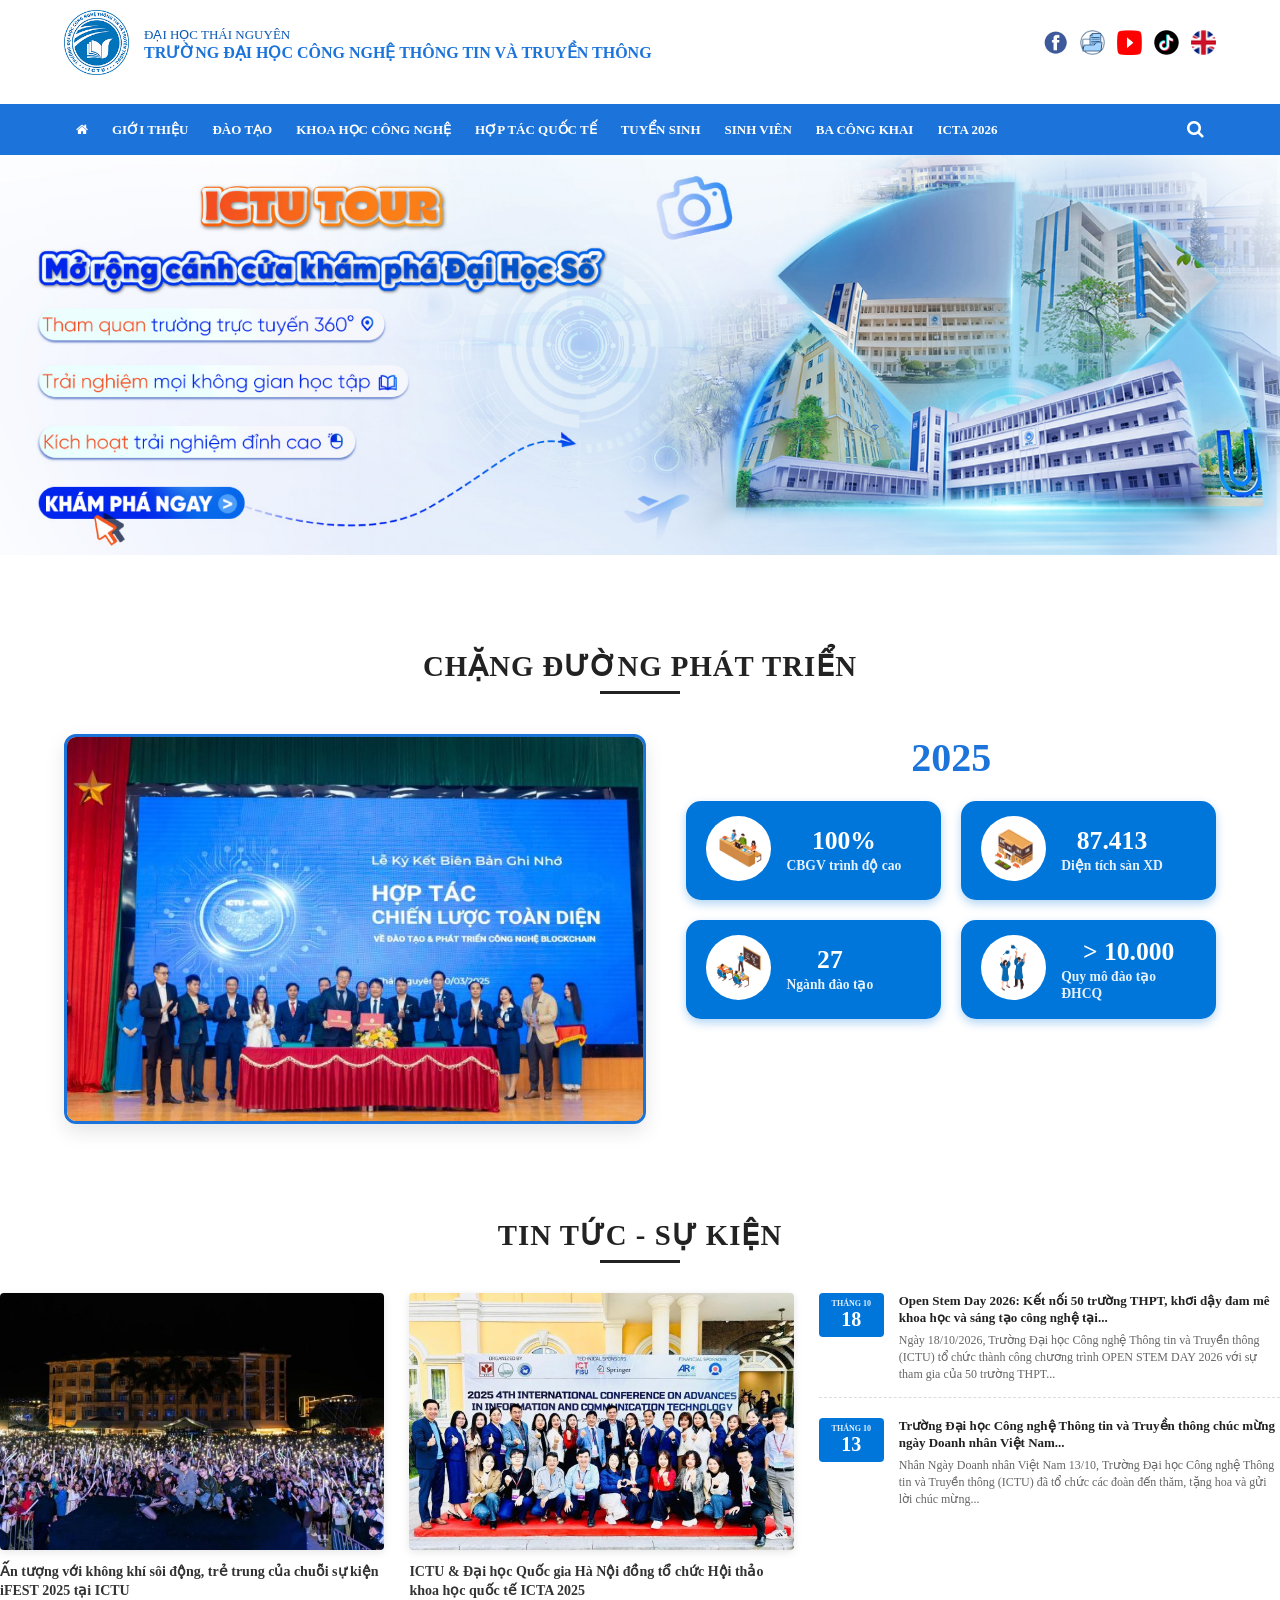
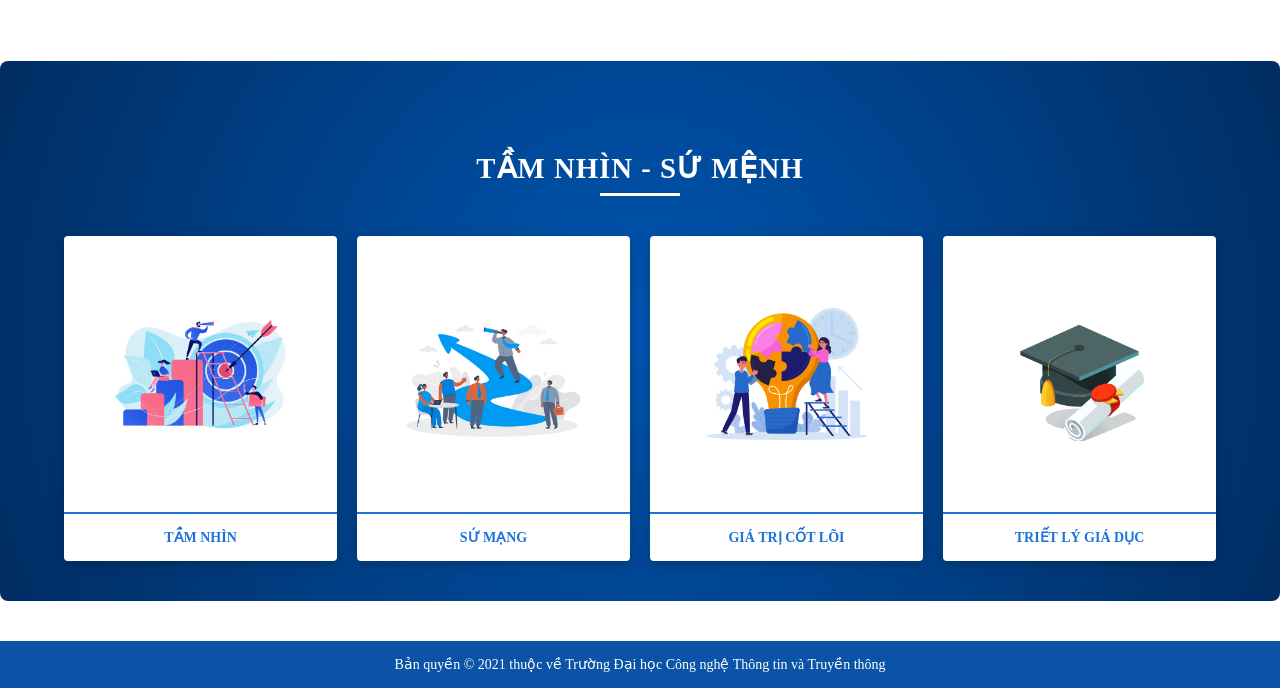
==== index.html @ b1b32d15 "Rename Menu.html to index.html" ====
<!DOCTYPE html>
<html lang="en">
<head>
    <meta charset="UTF-8">
    <meta name="viewport" content="width=device-width, initial-scale=1.0">
    <title>Document</title>
    <link rel="stylesheet" href="style.css">
     <link rel="stylesheet" href="https://cdnjs.cloudflare.com/ajax/libs/font-awesome/4.7.0/css/font-awesome.min.css">
</head>
<body>

    <div class="grid-container">
        <header class="header">
            <div class="top-left">
                <a href="https://ictu.edu.vn/">
                    <figure><img src="img/Logo.png"></figure>
                </a>
                <div class="school-name">
                    <h3>ĐẠI HỌC THÁI NGUYÊN</h3>
                    <h2>TRƯỜNG ĐẠI HỌC CÔNG NGHỆ THÔNG TIN VÀ TRUYỀN THÔNG</h2>
                </div>
            </div>
            <div class="top-right">
                <ul>
                    <li><a href="https://facebook.com/ictu.vn">
                        <img src="img/h0.webp" alt="">
                    </a></li>
                    <li><a href="https://repository.ictu.edu.vn/">
                        <img src="img/h1.png" alt="">
                    </a></li>
                    <li><a href="https://www.youtube.com/channel/UC_1qVi7Dd2QU6xQSrNVbetQ">
                        <img src="img/h2.png" alt="">
                    </a></li>
                    <li><a href="https://www.tiktok.com/@ictu.edu.vn?_r=1&_t=ZS-96oePJyfL5p">
                        <img src="img/h3.png" alt="">
                    </a></li>
                    <li><a href="https://en.ictu.edu.vn/">
                        <img src="img/h4.png" alt="">
                    </a></li>
                </ul>
            </div>
        </header>
    </div>

    <nav class="menu">
        <div class="menu-items">
            <a href="#" class="active"><i class="fa fa-home"></i></a>
            <a href="#">Giới thiệu</a>
            <a href="#">Đào tạo</a>
            <a href="#">Khoa học công nghệ</a>
            <a href="#">Hợp tác quốc tế</a>
            <a href="#">Tuyển sinh</a>
            <a href="#">Sinh viên</a>
            <a href="#">Ba công khai</a>
            <a href="#">ICTA 2026</a>
        </div>
        <div class="menu-search">
            <a href="#"><i class="fa fa-search"></i></a>
        </div>
    </nav>

    <div class="qc">
        <a href="#"><img src="img/ICTU-Tour-1.jpg"></a>
    </div>
    
    <main class="main">
            <div class="section-title">
                <h2>CHẶNG ĐƯỜNG PHÁT TRIỂN</h2>
                <div class="line"></div>
            </div>
            <div class="main-container">
                <div class="main-left">
                    <img src="img/qc.jpg" class="anhmain">
                </div>


                <div class="main-right">
                    <h3 class="nam-moc">2025</h3>
                    <div class="thong-so-grid">
                    <div class="card-thong-so">
                        <div class="card-icon">
                            <img src="img/i1.jpg">
                        </div>
                        <div class="card-info">
                            <h4>100%</h4>
                            <p>CBGV trình độ cao</p>
                        </div>
                    </div>

                    <div class="card-thong-so">
                        <div class="card-icon">
                            <img src="img/i2.jpg">
                        </div>
                        <div class="card-info">
                            <h4>87.413</h4>
                            <p>Diện tích sàn XD</p>
                        </div>
                    </div>

                    <div class="card-thong-so">
                        <div class="card-icon">
                            <img src="img/i3.jpg">
                        </div>
                        <div class="card-info">
                            <h4>27</h4>
                            <p>Ngành đào tạo</p>
                        </div>
                    </div>

                    <div class="card-thong-so">
                        <div class="card-icon">
                            <img src="img/i4.jpg">
                        </div>
                        <div class="card-info">
                            <h4>> 10.000</h4>
                            <p>Quy mô đào tạo ĐHCQ</p>
                        </div>
                    </div>
                </div>
            </div>
        </div>
    </main>

    <div class="section-title">
        <h2>TIN TỨC - SỰ KIỆN</h2>
        <div class="line"></div>
    </div>
    <div class="tin-tuc-grid">
        <div class="tin-large-card">
            <img src="img/tin1.jpg" class="tin-img">
            <h3 class="tin-title-text">Ấn tượng với không khí sôi động, trẻ trung của chuỗi sự kiện iFEST 2025 tại ICTU</h3>
        </div>
        <div class="tin-large-card">
            <img src="img/tin2.jpeg" class="tin-img">
            <h3 class="tin-title-text">ICTU & Đại học Quốc gia Hà Nội đồng tổ chức Hội thảo khoa học quốc tế ICTA 2025</h3>
        </div>
        <div class="tin-list-aside">
            <div class="tin-sub-item">
                <div class="date-box">
                    <span class="thang">THÁNG 10</span>
                    <span class="ngay">18</span>
                </div>
                <div class="sub-info">
                    <h4>Open Stem Day 2026: Kết nối 50 trường THPT, khơi dậy đam mê khoa học và sáng tạo công nghệ tại...</h4>
                    <p>Ngày 18/10/2026, Trường Đại học Công nghệ Thông tin và Truyền thông (ICTU) tổ chức thành công chương trình OPEN STEM DAY 2026 với sự tham gia của 50 trường THPT...</p>
                </div>
            </div>
            <div class="tin-sub-item">
                <div class="date-box">
                    <span class="thang">THÁNG 10</span>
                    <span class="ngay">13</span>
                </div>
                <div class="sub-info">
                    <h4>Trường Đại học Công nghệ Thông tin và Truyền thông chúc mừng ngày Doanh nhân Việt Nam...</h4>
                    <p>Nhân Ngày Doanh nhân Việt Nam 13/10, Trường Đại học Công nghệ Thông tin và Truyền thông (ICTU) đã tổ chức các đoàn đến thăm, tặng hoa và gửi lời chúc mừng...</p>
                </div>
            </div>

        </div>
    </div>

    <div class="tam-nhin-section">
        <div class="section-title white-title">
            <h2>TẦM NHÌN - SỨ MỆNH</h2>
            <div class="line"></div>
        </div>
        <div class="tam-nhin-grid">
            <div class="mission-card">
                <div class="mission-img-box">
                    <img src="img/bn-vision-01.jpg">
                </div>
                <div class="mission-title">TẦM NHÌN</div>
            </div>
            <div class="mission-card">
                <div class="mission-img-box">
                    <img src="img/bn-vision-02.jpg">
                </div>
                <div class="mission-title">SỨ MẠNG</div>
            </div>
            <div class="mission-card">
                <div class="mission-img-box">
                    <img src="img/bn-vision-03.jpg">
                </div>
                <div class="mission-title">GIÁ TRỊ CỐT LÕI</div>
            </div>
            <div class="mission-card">
                <div class="mission-img-box">
                    <img src="img/bn-vision-04.jpg">
                </div>
                <div class="mission-title">TRIẾT LÝ GIÁ DỤC</div>
            </div>
        </div>
    </div>

    <footer class="footer">
        <p>Bản quyền © 2021 thuộc về Trường Đại học Công nghệ Thông tin và Truyền thông</p>
    </footer>
</body>
</html>
---- style.css ----
@media (max-width: 768px){
    .header{
        flex-direction: column;
        gap: 15px;
        text-align: center;
    }
    
    .top-left{
        flex-direction: column;
    }

    .menu{
        flex-direction: column;
        padding: 10px;
    }
    
    .menu-items{
        justify-content: center;
    }
    
    .menu a{
        padding: 8px 10px;
        font-size: 12px;
    }

    .chang-duong-container{
        grid-template-columns: 1fr;
        gap: 25px;
    }
    
    .nam-moc{
        text-align: center;
    }

    .tin-tuc-grid {
        grid-template-columns: 1fr;
        gap: 30px;
    }
   
    .tam-nhin-grid {
        grid-template-columns: 1fr 1fr; /* 2 hàng x 2 cột */
        gap: 15px;
    }
}


*{
    margin: 0;
    padding: 0;
    box-sizing: border-box;
    font-family: 'Segoe UI';
}

.grid-container{
    display: grid;
    grid-template-areas:
        'header'
        'menu'
        'main'
        'footer';
    background-color: white;
    gap: 5px;
}

/*Phần header*/
.header{
    grid-area: header;
    display: flex;
    justify-content: space-between;
    align-items: center;
    padding: 10px 5%;
    background-color: white;
}
.top-left{
    display: flex;
    align-items: center;
    gap: 15px;
}
.top-left a figure img{
    width: 65px;
    height: 65px;
}
.school-name h3{
    font-size: 13px;
    color: #0c59b4;
    font-weight: 500;
}
.top-left h2{
    color: #1c74da;
    text-transform: uppercase;
    font-size: 16px;
    font-weight: bold;
}
.top-right ul{
    display: flex;
    align-items: center;
    gap: 12px;
    list-style: none;
}
.top-right img{
    width: 25px;
    height: 25px;
}
/*Hết */

/*Phần Menu dưới header*/
.menu{
    grid-area: menu;
    background-color: rgb(28, 116, 218);
    display: flex;
    justify-content: space-between;
    align-items: center;
    padding: 0 5%;
}

.menu-items{
    display: flex;
    flex-wrap: wrap;
}

.menu a{
    padding: 15px 12px;
    color: white;
    text-transform: uppercase;
    text-decoration: none;
    font-size: 13px;
    font-weight: 600;
    display: inline-block;
}

.menu-items a:hover{
    background-color: #0b53a7;
    color: gold;
}

.menu-search a{
    font-size: 18px;
}
/*Hết*/

.qc img{
    width: 100%;
    height: auto;
}
/*Main*/
.main{
    grid-area: main;
    padding: 40px 5%;
}
.banner-grid{
    display: grid;
    grid-template-columns: 1.2fr 1fr;
    gap: 30px;
    align-items: center;
}

/*Tiêu đề Chặng đường phát triển*/
.section-title{
    text-align: center;
    margin-top: 50px;
}
.section-title h2{
    color: #222;
    font-size: 1.8rem;
    text-transform: uppercase;
    letter-spacing: 1px;
}
.section-title .line{
    width: 80px;
    height: 3px;
    background-color: #222;
    margin: 8px auto 0;
}

.main-container{
    display: grid;
    grid-template-columns: 1.1fr 1fr;
    gap: 40px;
    margin-top: 40px;
    align-items: flex-start;
}
.main-left .anhmain{
    width: 100%;
    height: auto;
    border-radius: 12px;
    border: 3px solid #1c74da;
    box-shadow: 0 8px 20px rgba(0,0,0,0.1);
}

.main-right{
    display: flex;
    flex-direction: column;
    gap: 15px;
}

.nam-moc{
    font-size: 2.5rem;
    color: #1c74da;
    font-weight: 800;
    text-align:center;
    margin-bottom: 5px;
}

.thong-so-grid{
    display: grid;
    grid-template-columns: 1fr 1fr;
    gap: 20px;
}

.card-thong-so{
    background-color: #0076db;
    color: white;
    padding: 15px 20px;
    border-radius: 15px;
    display: flex;
    align-items: center;
    gap: 15px;
    box-shadow: 0 4px 10px rgba(0, 118, 219, 0.3);
}

.card-icon img{
    width: 65px;
    height: 65px;
    background-color: white;
    padding: 5px;
    border-radius: 50%;
    object-fit: contain;
}

.card-info h4{
    display: flex;
    justify-content: center;
    font-size: 1.6rem;
    font-weight: bold;
    margin-bottom: 2px;
}

.card-info p{
    display: flex;
    justify-content: center;
    font-weight: bold;
    font-size: 0.85rem;
    opacity: 0.9;
    line-height: 1.2;
}
/*Hết*/


.tin-tuc-grid{
    display: grid;
    grid-template-columns: 1fr 1fr 1.2fr;
    gap: 25px;
    margin-top: 30px;
    margin-bottom: 60px;
}
.tin-large-card{
    display: flex;
    flex-direction: column;
    gap: 12px;
}
.tin-img{
    width: 100%;
    height: auto;
    border-radius: 4px;
    object-fit: cover;
    box-shadow: 0 2px 8px rgba(0,0,0,0.1);
    transition: transform 0.2s ease;
}
.tin-img:hover{
    transform: scale(1.1)
}
.tin-title-text{
    font-size: 14px;
    color: #333;
    font-weight: bold;
    line-height: 1.4;
    cursor: pointer;
}

.tin-title-text:hover{
    color: #1c74da;
}
.tin-list-aside{
    display: flex;
    flex-direction: column;
    gap: 20px;
}
.tin-sub-item{
    display: flex;
    gap: 15px;
    align-items: flex-start;
    border-bottom: 1px dashed #ddd;
    padding-bottom: 15px;
}

.tin-sub-item:last-child{
    border-bottom: none;
}

.date-box{
    background-color: #0076db;
    color: white;
    min-width: 65px;
    text-align: center;
    border-radius: 4px;
    padding: 6px 0;
}
.date-box .thang {
    display: block;
    font-size: 8px;
    font-weight: bold;
    opacity: 0.9;
}

.date-box .ngay {
    display: block;
    font-size: 20px;
    font-weight: bold;
}

.sub-info h4 {
    font-size: 13px;
    color: #222;
    margin-bottom: 5px;
    line-height: 1.3;
}

.sub-info p {
    font-size: 12px;
    color: #666;
    line-height: 1.4;
}


.tam-nhin-section{
    background: radial-gradient(circle at center, #0056b3 0%, #002d62 100%); /* Nền xanh đậm đa hướng */
    padding: 40px 5%;
    border-radius: 8px;
    margin-bottom: 40px;
}

.white-title h2 {
    color: white !important;
}
.white-title .line {
    background-color: white !important;
}

.tam-nhin-grid {
    display: grid;
    grid-template-columns: repeat(4, 1fr); /* 4 cột đều nhau */
    gap: 20px;
    margin-top: 40px;
}

.mission-card {
    background-color: white;
    border-radius: 4px;
    display: flex;
    flex-direction: column;
    overflow: hidden;
    box-shadow: 0 4px 15px rgba(0,0,0,0.2);
    transition: transform 0.2s;
}

.mission-card:hover{
    transform: translateY(-5px);
}

.mission-img-box{
    padding: 30px 20px;
    display: flex;
    justify-content: center;
    align-items: center;
    flex-grow: 1;
}

.mission-img-box img{
    max-width: 80%;
    height: auto;
    object-fit: contain;
}

.mission-title{
    border-top: 2px solid #1c74da;
    padding: 15px;
    text-align: center;
    color: #1c74da;
    font-weight: bold;
    font-size: 14px;
    text-transform: uppercase;
}

/*FOOTER*/
.footer{
    grid-area: footer;
    background-color: #0b53a7;
    color: white;
    text-align: center;
    padding: 15px;
    font-size: 14px;
}
/*Hết*/
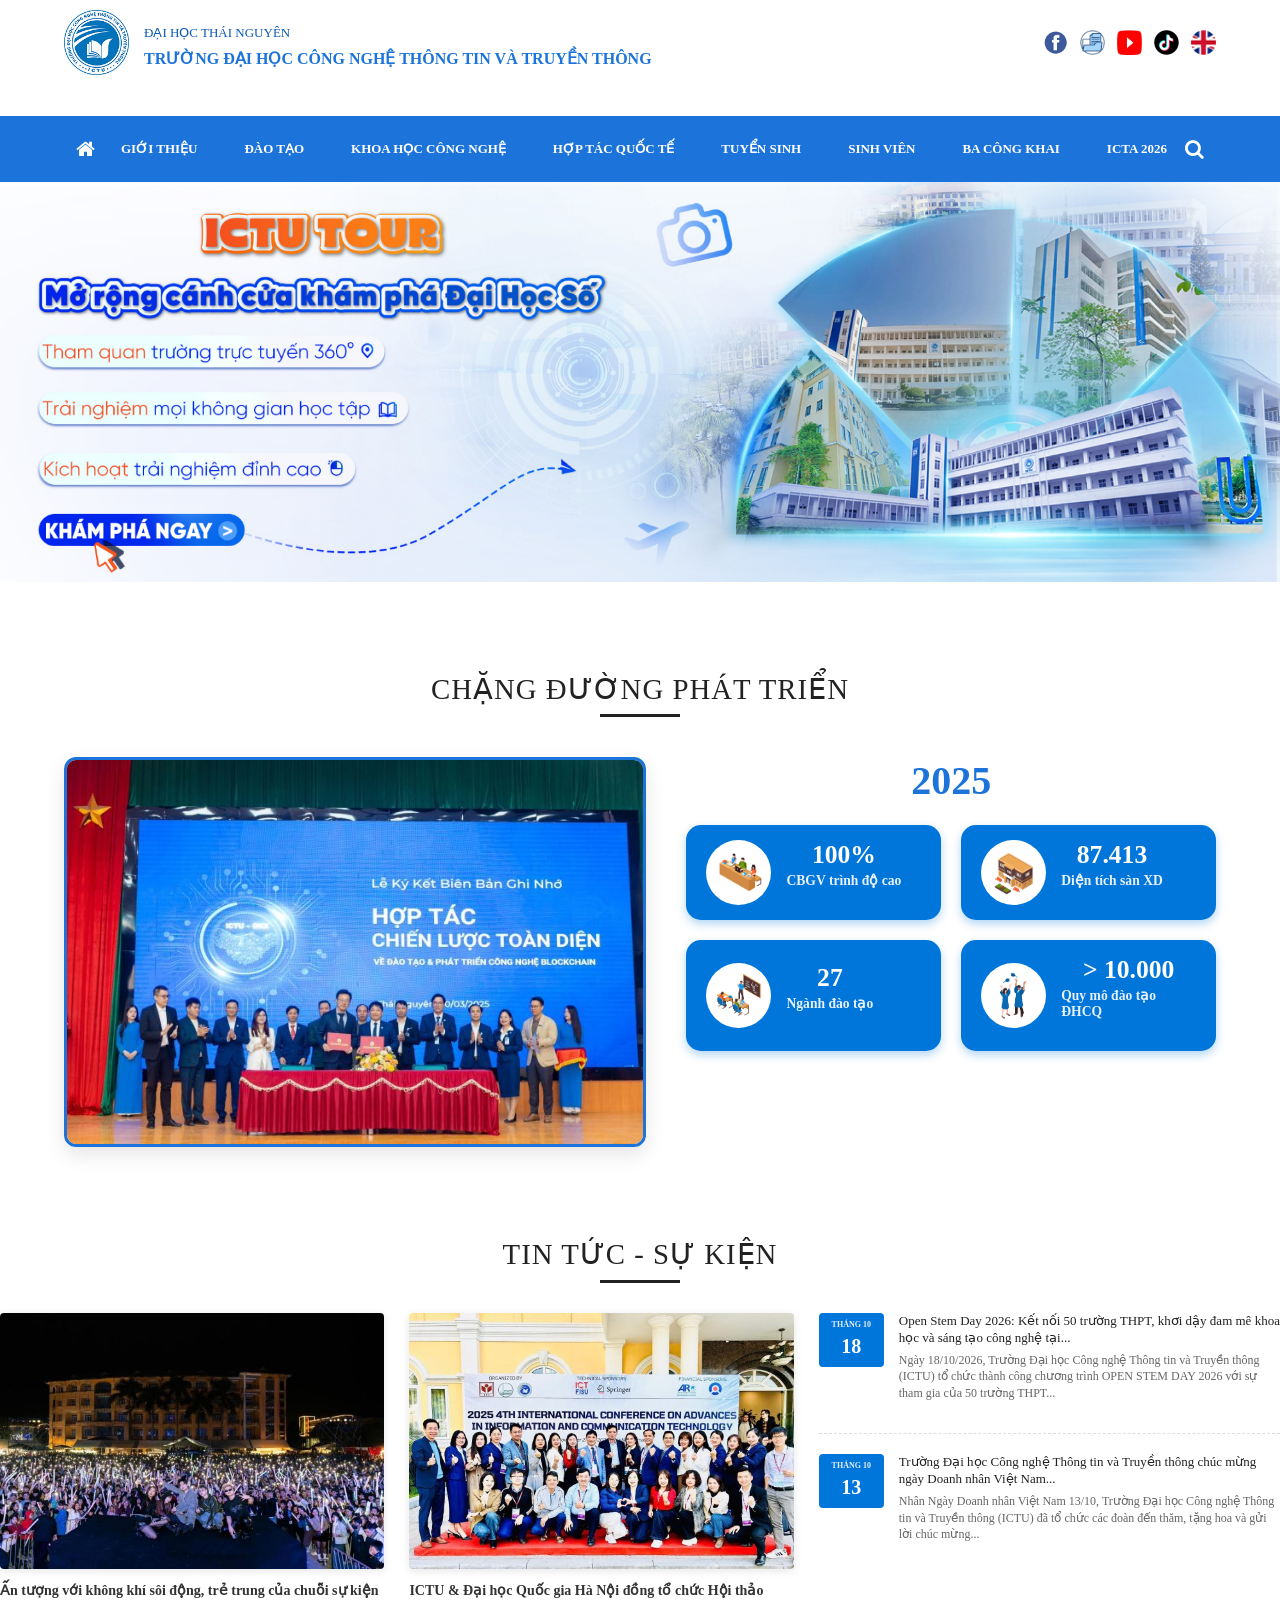
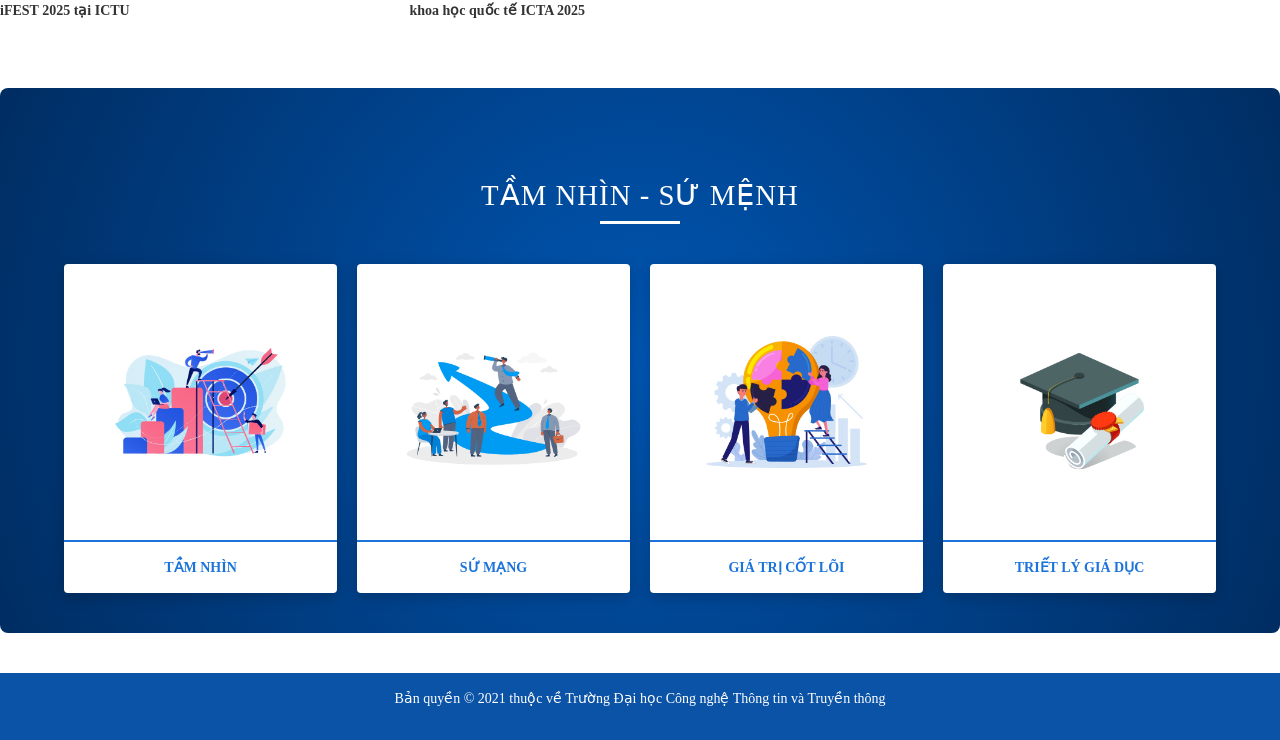
==== commit c4556d4d: "Add files via upload" ====
--- a/index.html
+++ b/index.html
@@ -5,7 +5,9 @@
     <meta name="viewport" content="width=device-width, initial-scale=1.0">
     <title>Document</title>
     <link rel="stylesheet" href="style.css">
-     <link rel="stylesheet" href="https://cdnjs.cloudflare.com/ajax/libs/font-awesome/4.7.0/css/font-awesome.min.css">
+    <link rel="stylesheet" href="css/bootstrap.min.css">
+    <script src="js/bootstrap.bundle.js"></script>
+    <link rel="stylesheet" href="https://cdnjs.cloudflare.com/ajax/libs/font-awesome/4.7.0/css/font-awesome.min.css">
 </head>
 <body>
 
@@ -42,21 +44,32 @@
         </header>
     </div>
 
-    <nav class="menu">
-        <div class="menu-items">
-            <a href="#" class="active"><i class="fa fa-home"></i></a>
-            <a href="#">Giới thiệu</a>
-            <a href="#">Đào tạo</a>
-            <a href="#">Khoa học công nghệ</a>
-            <a href="#">Hợp tác quốc tế</a>
-            <a href="#">Tuyển sinh</a>
-            <a href="#">Sinh viên</a>
-            <a href="#">Ba công khai</a>
-            <a href="#">ICTA 2026</a>
-        </div>
-        <div class="menu-search">
-            <a href="#"><i class="fa fa-search"></i></a>
-        </div>
+    <nav class="navbar navbar-expand-md navbar-dark menu-custom-bg">
+    <div class="container-fluid">
+        <a class="navbar-brand text-white" href="index.html">
+        <i class="fa fa-home"></i>
+        </a>
+        <button class="navbar-toggler" type="button" data-bs-toggle="collapse" data-bs-target="#navbarNavDropdown" aria-controls="navbarNavDropdown" aria-expanded="false" aria-label="Toggle navigation">
+        <span class="navbar-toggler-icon"></span>
+        </button>
+        <div class="collapse navbar-collapse" id="navbarNavDropdown">
+        <ul class="navbar-nav me-auto mb-2 mb-md-0 w-100 justify-content-between">
+            <li class="nav-item"><a class="nav-link text-white text-uppercase font-weight-bold" href="#">Giới thiệu</a></li>
+            <li class="nav-item"><a class="nav-link text-white text-uppercase font-weight-bold" href="#">Đào tạo</a></li>
+            <li class="nav-item"><a class="nav-link text-white text-uppercase font-weight-bold" href="#">Khoa học công nghệ</a></li>
+            <li class="nav-item"><a class="nav-link text-white text-uppercase font-weight-bold" href="#">Hợp tác quốc tế</a></li>
+            <li class="nav-item"><a class="nav-link text-white text-uppercase font-weight-bold" href="#">Tuyển sinh</a></li>
+            <li class="nav-item"><a class="nav-link text-white text-uppercase font-weight-bold" href="#">Sinh viên</a></li>
+            <li class="nav-item"><a class="nav-link text-white text-uppercase font-weight-bold" href="#">Ba công khai</a></li>
+            <li class="nav-item"><a class="nav-link text-white text-uppercase font-weight-bold" href="#">ICTA 2026</a></li>
+        </ul>
+        <form class="d-flex align-items-center ms-md-2 mt-2 mt-md-0">
+            <a href="#" class="text-white text-decoration-none fs-5">
+            <i class="fa fa-search"></i>
+            </a>
+        </form>
+        </div>
+    </div>
     </nav>
 
     <div class="qc">
@@ -196,4 +209,4 @@
         <p>Bản quyền © 2021 thuộc về Trường Đại học Công nghệ Thông tin và Truyền thông</p>
     </footer>
 </body>
-</html>
+</html>
--- a/style.css
+++ b/style.css
@@ -1,45 +1,55 @@
-@media (max-width: 768px){
+@media (max-width: 500px){
     .header{
         flex-direction: column;
         gap: 15px;
         text-align: center;
-    }
-    
+        padding: 15px 5%;
+    }
     .top-left{
         flex-direction: column;
-    }
-
-    .menu{
-        flex-direction: column;
-        padding: 10px;
-    }
-    
-    .menu-items{
-        justify-content: center;
-    }
-    
-    .menu a{
-        padding: 8px 10px;
-        font-size: 12px;
-    }
-
-    .chang-duong-container{
-        grid-template-columns: 1fr;
+        gap: 10px;
+    }
+    .main-container{
+        display: flex !important;
+        flex-direction: column !important;
         gap: 25px;
-    }
-    
+        padding: 0;
+    }
+    .main-left{
+        order: 1 !important;
+        width: 100% !important;
+    }
+    .main-left .anhmain{
+        width: 100% !important;
+        height: auto !important;
+    }
+    .main-right{
+        order: 2 !important;
+        width: 100% !important;
+    }
     .nam-moc{
         text-align: center;
-    }
-
-    .tin-tuc-grid {
-        grid-template-columns: 1fr;
+        font-size: 2.2rem;
+    }
+    .thong-so-grid{
+        grid-template-columns: 1fr !important;
+        gap: 15px;
+    }
+    .card-thong-so{
+        justify-content: flex-start;
+        padding: 12px 15px;
+    }
+    .tin-tuc-grid{
+        grid-template-columns: 1fr !important;
         gap: 30px;
     }
-   
-    .tam-nhin-grid {
-        grid-template-columns: 1fr 1fr; /* 2 hàng x 2 cột */
+    .tam-nhin-grid{
+        grid-template-columns: 1fr 1fr !important;
         gap: 15px;
+        margin-top: 20px;
+    }
+    .mission-img-box {
+        padding: 15px 10px;
     }
 }
 
@@ -104,37 +114,26 @@
 /*Hết */
 
 /*Phần Menu dưới header*/
-.menu{
-    grid-area: menu;
-    background-color: rgb(28, 116, 218);
-    display: flex;
-    justify-content: space-between;
-    align-items: center;
-    padding: 0 5%;
-}
-
-.menu-items{
-    display: flex;
-    flex-wrap: wrap;
-}
-
-.menu a{
-    padding: 15px 12px;
-    color: white;
-    text-transform: uppercase;
-    text-decoration: none;
-    font-size: 13px;
-    font-weight: 600;
-    display: inline-block;
-}
-
-.menu-items a:hover{
-    background-color: #0b53a7;
-    color: gold;
-}
-
-.menu-search a{
-    font-size: 18px;
+.menu-custom-bg{
+    background-color: rgb(28, 116, 218) !important;
+    padding-left: 5% !important;
+    padding-right: 5% !important;
+}
+.navbar-nav .nav-link{
+    font-size: 13px !important;
+    font-weight: 600 !important;
+    padding: 15px 10px !important;
+}
+.navbar-nav .nav-link:hover{
+    background-color: #0b53a7 !important;
+    color: gold !important;
+    border-radius: 4px;
+}
+@media (max-width: 768px){
+    .navbar-nav .nav-link{
+        padding: 10px 15px !important;
+        border-bottom: 1px dashed rgba(255, 255, 255, 0.1);
+    }
 }
 /*Hết*/
 
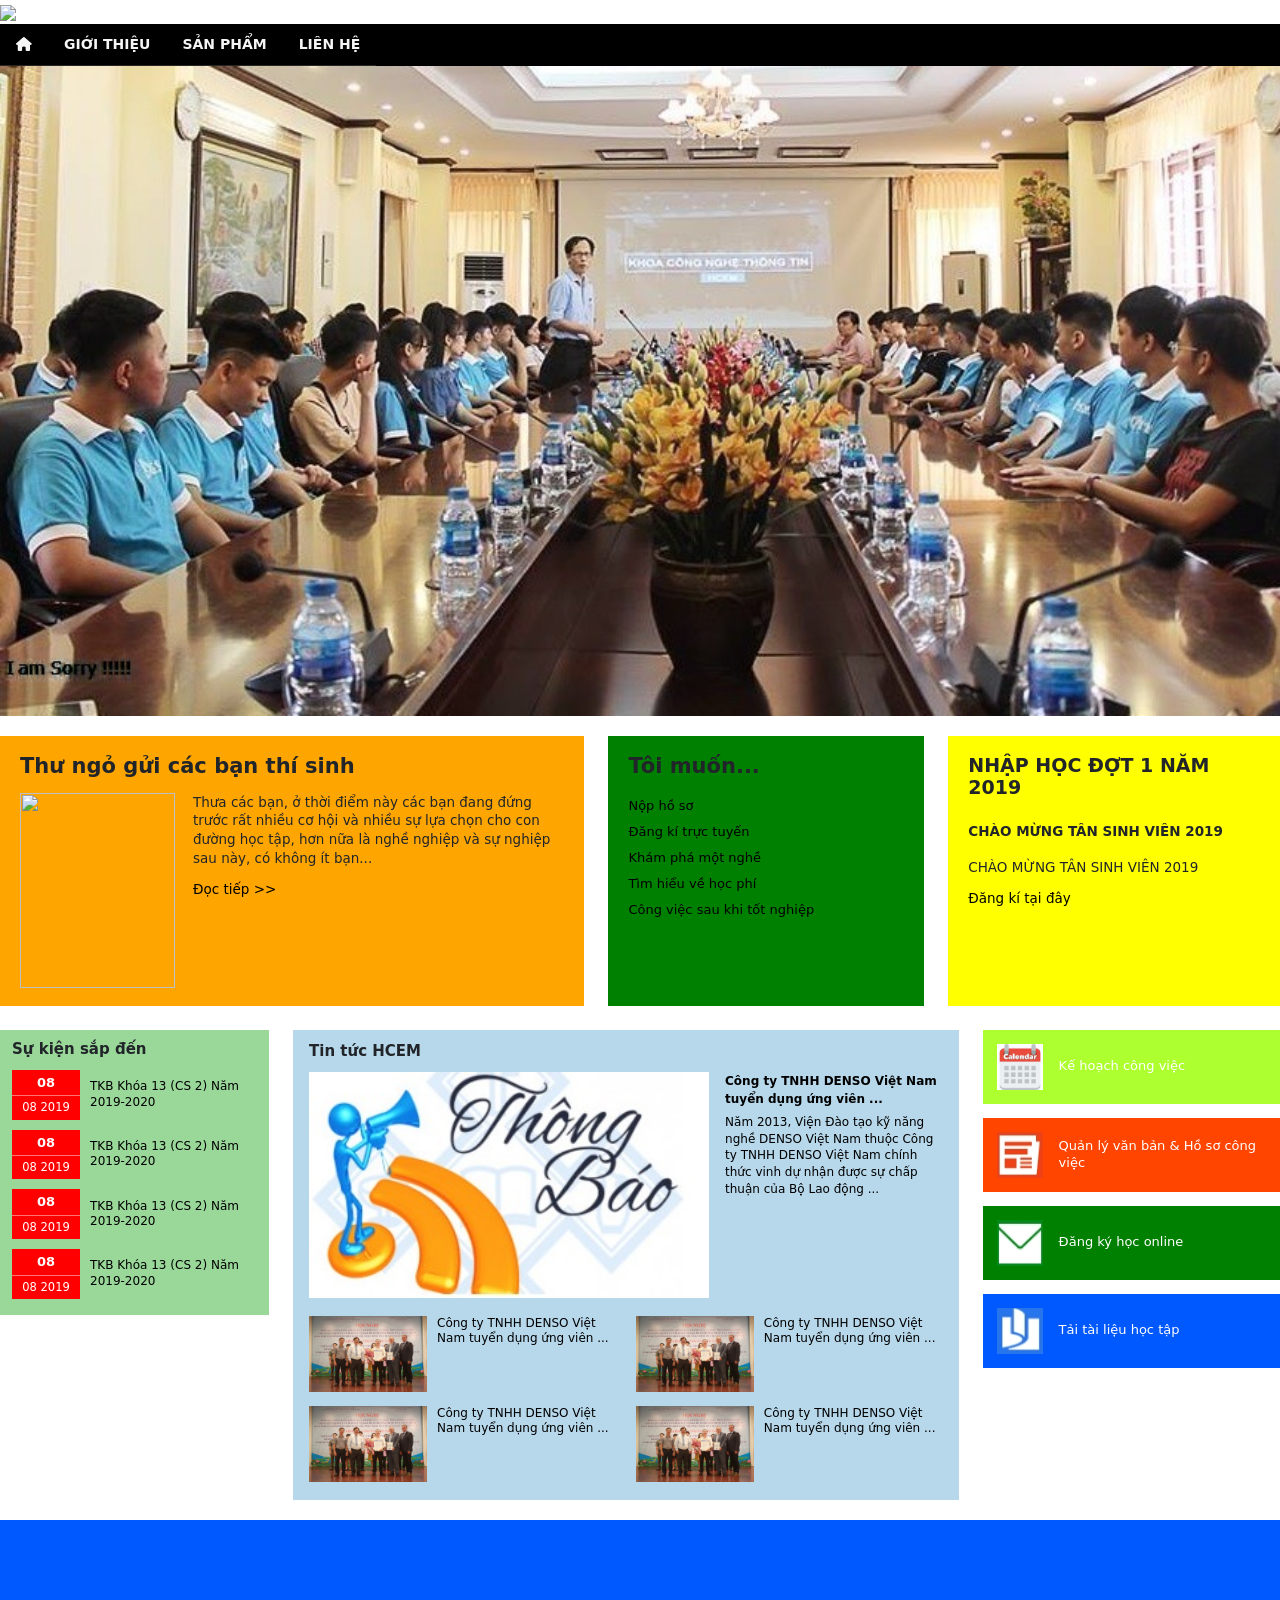
==== commit 1c27385f: "Rename Đỗ Hoàng Nam.html to index.html" ====
--- a/index.html
+++ b/index.html
@@ -1,212 +1,139 @@
 <!DOCTYPE html>
-<html lang="en">
+<html lang="vi">
 <head>
     <meta charset="UTF-8">
     <meta name="viewport" content="width=device-width, initial-scale=1.0">
-    <title>Document</title>
+    <title>Đỗ Hoàng Nam - HCEM</title>
+    <link rel="stylesheet" href="css/bootstrap.min.css">
+    <link rel="stylesheet" href="https://cdnjs.cloudflare.com/ajax/libs/font-awesome/6.5.1/css/all.min.css">
     <link rel="stylesheet" href="style.css">
-    <link rel="stylesheet" href="css/bootstrap.min.css">
-    <script src="js/bootstrap.bundle.js"></script>
-    <link rel="stylesheet" href="https://cdnjs.cloudflare.com/ajax/libs/font-awesome/4.7.0/css/font-awesome.min.css">
 </head>
 <body>
+    <header>
+        <img src="https://c3nguyenvantroi.edu.vn/honggiang1/images/anhtruong.gif">
+        </div>
+        <nav class="main-menu">
+            <a href="https://hcem.edu.vn/" title="Trang chủ"><i class="fa-solid fa-house"></i></a>
+            <a href="#">GIỚI THIỆU</a>
+            <a href="#">SẢN PHẨM</a>
+            <a href="#">LIÊN HỆ</a>
+        </nav>
+    </header>
 
-    <div class="grid-container">
-        <header class="header">
-            <div class="top-left">
-                <a href="https://ictu.edu.vn/">
-                    <figure><img src="img/Logo.png"></figure>
-                </a>
-                <div class="school-name">
-                    <h3>ĐẠI HỌC THÁI NGUYÊN</h3>
-                    <h2>TRƯỜNG ĐẠI HỌC CÔNG NGHỆ THÔNG TIN VÀ TRUYỀN THÔNG</h2>
-                </div>
-            </div>
-            <div class="top-right">
-                <ul>
-                    <li><a href="https://facebook.com/ictu.vn">
-                        <img src="img/h0.webp" alt="">
-                    </a></li>
-                    <li><a href="https://repository.ictu.edu.vn/">
-                        <img src="img/h1.png" alt="">
-                    </a></li>
-                    <li><a href="https://www.youtube.com/channel/UC_1qVi7Dd2QU6xQSrNVbetQ">
-                        <img src="img/h2.png" alt="">
-                    </a></li>
-                    <li><a href="https://www.tiktok.com/@ictu.edu.vn?_r=1&_t=ZS-96oePJyfL5p">
-                        <img src="img/h3.png" alt="">
-                    </a></li>
-                    <li><a href="https://en.ictu.edu.vn/">
-                        <img src="img/h4.png" alt="">
-                    </a></li>
-                </ul>
-            </div>
-        </header>
-    </div>
-
-    <nav class="navbar navbar-expand-md navbar-dark menu-custom-bg">
-    <div class="container-fluid">
-        <a class="navbar-brand text-white" href="index.html">
-        <i class="fa fa-home"></i>
-        </a>
-        <button class="navbar-toggler" type="button" data-bs-toggle="collapse" data-bs-target="#navbarNavDropdown" aria-controls="navbarNavDropdown" aria-expanded="false" aria-label="Toggle navigation">
-        <span class="navbar-toggler-icon"></span>
-        </button>
-        <div class="collapse navbar-collapse" id="navbarNavDropdown">
-        <ul class="navbar-nav me-auto mb-2 mb-md-0 w-100 justify-content-between">
-            <li class="nav-item"><a class="nav-link text-white text-uppercase font-weight-bold" href="#">Giới thiệu</a></li>
-            <li class="nav-item"><a class="nav-link text-white text-uppercase font-weight-bold" href="#">Đào tạo</a></li>
-            <li class="nav-item"><a class="nav-link text-white text-uppercase font-weight-bold" href="#">Khoa học công nghệ</a></li>
-            <li class="nav-item"><a class="nav-link text-white text-uppercase font-weight-bold" href="#">Hợp tác quốc tế</a></li>
-            <li class="nav-item"><a class="nav-link text-white text-uppercase font-weight-bold" href="#">Tuyển sinh</a></li>
-            <li class="nav-item"><a class="nav-link text-white text-uppercase font-weight-bold" href="#">Sinh viên</a></li>
-            <li class="nav-item"><a class="nav-link text-white text-uppercase font-weight-bold" href="#">Ba công khai</a></li>
-            <li class="nav-item"><a class="nav-link text-white text-uppercase font-weight-bold" href="#">ICTA 2026</a></li>
-        </ul>
-        <form class="d-flex align-items-center ms-md-2 mt-2 mt-md-0">
-            <a href="#" class="text-white text-decoration-none fs-5">
-            <i class="fa fa-search"></i>
-            </a>
-        </form>
-        </div>
-    </div>
-    </nav>
-
-    <div class="qc">
-        <a href="#"><img src="img/ICTU-Tour-1.jpg"></a>
-    </div>
-    
-    <main class="main">
-            <div class="section-title">
-                <h2>CHẶNG ĐƯỜNG PHÁT TRIỂN</h2>
-                <div class="line"></div>
-            </div>
-            <div class="main-container">
-                <div class="main-left">
-                    <img src="img/qc.jpg" class="anhmain">
-                </div>
-
-
-                <div class="main-right">
-                    <h3 class="nam-moc">2025</h3>
-                    <div class="thong-so-grid">
-                    <div class="card-thong-so">
-                        <div class="card-icon">
-                            <img src="img/i1.jpg">
-                        </div>
-                        <div class="card-info">
-                            <h4>100%</h4>
-                            <p>CBGV trình độ cao</p>
-                        </div>
-                    </div>
-
-                    <div class="card-thong-so">
-                        <div class="card-icon">
-                            <img src="img/i2.jpg">
-                        </div>
-                        <div class="card-info">
-                            <h4>87.413</h4>
-                            <p>Diện tích sàn XD</p>
-                        </div>
-                    </div>
-
-                    <div class="card-thong-so">
-                        <div class="card-icon">
-                            <img src="img/i3.jpg">
-                        </div>
-                        <div class="card-info">
-                            <h4>27</h4>
-                            <p>Ngành đào tạo</p>
-                        </div>
-                    </div>
-
-                    <div class="card-thong-so">
-                        <div class="card-icon">
-                            <img src="img/i4.jpg">
-                        </div>
-                        <div class="card-info">
-                            <h4>> 10.000</h4>
-                            <p>Quy mô đào tạo ĐHCQ</p>
-                        </div>
+    <section class="banner">
+        <img src="img/mn.jpg">
+    </section>
+    <div class="page-container">
+        <div class="row-top">
+            <div class="box-thungo">
+                <h3>Thư ngỏ gửi các bạn thí sinh</h3>
+                <div class="thungo-body">
+                    <img src="https://c3nguyenvantroi.edu.vn/honggiang2/images/hieutruong.jpg">
+                    <div class="thungo-text">
+                        <p>Thưa các bạn, ở thời điểm này các bạn đang đứng trước rất nhiều cơ hội và nhiều sự lựa chọn cho con 
+                            đường học tập, hơn nữa là nghề nghiệp và sự nghiệp sau này, có không ít bạn...</p>
+                        <a href="https://c3nguyenvantroi.edu.vn/honggiang2/#">Đọc tiếp >></a>
                     </div>
                 </div>
             </div>
+            <div class="box-toimuon">
+                <h3>Tôi muốn...</h3>
+                <ul>
+                    <li><a href="#">Nộp hồ sơ</a></li>
+                    <li><a href="#">Đăng kí trực tuyến</a></li>
+                    <li><a href="#">Khám phá một nghề</a></li>
+                    <li><a href="#">Tìm hiểu về học phí</a></li>
+                    <li><a href="#">Công việc sau khi tốt nghiệp</a></li>
+                </ul>
+            </div>
+            <div class="box-nhaphoc">
+                <h3>NHẬP HỌC ĐỢT 1 NĂM 2019</h3>
+                <p class="nhaphoc-bold">CHÀO MỪNG TÂN SINH VIÊN 2019</p>
+                <p class="nhaphoc-normal">CHÀO MỪNG TÂN SINH VIÊN 2019</p>
+                <a href="#">Đăng kí tại đây</a>
+            </div>
         </div>
-    </main>
 
-    <div class="section-title">
-        <h2>TIN TỨC - SỰ KIỆN</h2>
-        <div class="line"></div>
-    </div>
-    <div class="tin-tuc-grid">
-        <div class="tin-large-card">
-            <img src="img/tin1.jpg" class="tin-img">
-            <h3 class="tin-title-text">Ấn tượng với không khí sôi động, trẻ trung của chuỗi sự kiện iFEST 2025 tại ICTU</h3>
-        </div>
-        <div class="tin-large-card">
-            <img src="img/tin2.jpeg" class="tin-img">
-            <h3 class="tin-title-text">ICTU & Đại học Quốc gia Hà Nội đồng tổ chức Hội thảo khoa học quốc tế ICTA 2025</h3>
-        </div>
-        <div class="tin-list-aside">
-            <div class="tin-sub-item">
-                <div class="date-box">
-                    <span class="thang">THÁNG 10</span>
-                    <span class="ngay">18</span>
+        <div class="row-bottom">
+            <div class="box-sukien">
+                <h4>Sự kiện sắp đến</h4>
+                <div class="event-row">
+                    <div class="date-tag">
+                        <span class="d-top">08</span>
+                        <span class="d-bot">08 2019</span>
+                    </div>
+                    <a href="#">TKB Khóa 13 (CS 2) Năm 2019-2020</a>
                 </div>
-                <div class="sub-info">
-                    <h4>Open Stem Day 2026: Kết nối 50 trường THPT, khơi dậy đam mê khoa học và sáng tạo công nghệ tại...</h4>
-                    <p>Ngày 18/10/2026, Trường Đại học Công nghệ Thông tin và Truyền thông (ICTU) tổ chức thành công chương trình OPEN STEM DAY 2026 với sự tham gia của 50 trường THPT...</p>
+                <div class="event-row">
+                    <div class="date-tag">
+                        <span class="d-top">08</span>
+                        <span class="d-bot">08 2019</span>
+                    </div>
+                    <a href="#">TKB Khóa 13 (CS 2) Năm 2019-2020</a>
                 </div>
-            </div>
-            <div class="tin-sub-item">
-                <div class="date-box">
-                    <span class="thang">THÁNG 10</span>
-                    <span class="ngay">13</span>
+                <div class="event-row">
+                    <div class="date-tag">
+                        <span class="d-top">08</span>
+                        <span class="d-bot">08 2019</span>
+                    </div>
+                    <a href="#">TKB Khóa 13 (CS 2) Năm 2019-2020</a>
                 </div>
-                <div class="sub-info">
-                    <h4>Trường Đại học Công nghệ Thông tin và Truyền thông chúc mừng ngày Doanh nhân Việt Nam...</h4>
-                    <p>Nhân Ngày Doanh nhân Việt Nam 13/10, Trường Đại học Công nghệ Thông tin và Truyền thông (ICTU) đã tổ chức các đoàn đến thăm, tặng hoa và gửi lời chúc mừng...</p>
+                <div class="event-row">
+                    <div class="date-tag">
+                        <span class="d-top">08</span>
+                        <span class="d-bot">08 2019</span>
+                    </div>
+                    <a href="#">TKB Khóa 13 (CS 2) Năm 2019-2020</a>
                 </div>
             </div>
 
-        </div>
-    </div>
-
-    <div class="tam-nhin-section">
-        <div class="section-title white-title">
-            <h2>TẦM NHÌN - SỨ MỆNH</h2>
-            <div class="line"></div>
-        </div>
-        <div class="tam-nhin-grid">
-            <div class="mission-card">
-                <div class="mission-img-box">
-                    <img src="img/bn-vision-01.jpg">
+            <div class="box-tintuc">
+                <h4>Tin tức HCEM</h4>
+                <div class="news-lead">
+                    <img src="img/tb.jpg">
+                    <div class="news-lead-text">
+                        <a href="#" class="news-lead-title">Công ty TNHH DENSO Việt Nam tuyển dụng ứng viên ...</a>
+                        <p>Năm 2013, Viện Đào tạo kỹ năng nghề DENSO Việt Nam thuộc Công ty TNHH DENSO Việt Nam chính thức vinh 
+                            dự nhận được sự chấp thuận của Bộ Lao động ...</p>
+                    </div>
                 </div>
-                <div class="mission-title">TẦM NHÌN</div>
+                <div class="news-grid">
+                    <div class="news-card">
+                        <img src="img/1.jpg" alt="Tin 1">
+                        <a href="#">Công ty TNHH DENSO Việt Nam tuyển dụng ứng viên ...</a>
+                    </div>
+                    <div class="news-card">
+                        <img src="img/1.jpg" alt="Tin 2">
+                        <a href="#">Công ty TNHH DENSO Việt Nam tuyển dụng ứng viên ...</a>
+                    </div>
+                    <div class="news-card">
+                        <img src="img/1.jpg" alt="Tin 3">
+                        <a href="#">Công ty TNHH DENSO Việt Nam tuyển dụng ứng viên ...</a>
+                    </div>
+                    <div class="news-card">
+                        <img src="img/1.jpg" alt="Tin 4">
+                        <a href="#">Công ty TNHH DENSO Việt Nam tuyển dụng ứng viên ...</a>
+                    </div>
+                </div>
             </div>
-            <div class="mission-card">
-                <div class="mission-img-box">
-                    <img src="img/bn-vision-02.jpg">
+            <div class="box-actions">
+                <div class="CV">
+                    <a href="#" target="_blank">Kế hoạch công việc</a>
                 </div>
-                <div class="mission-title">SỨ MẠNG</div>
-            </div>
-            <div class="mission-card">
-                <div class="mission-img-box">
-                    <img src="img/bn-vision-03.jpg">
+                <div class="img-adv">
+                    <a href="#" target="_blank">Quản lý văn bản & Hồ sơ công việc</a>
                 </div>
-                <div class="mission-title">GIÁ TRỊ CỐT LÕI</div>
-            </div>
-            <div class="mission-card">
-                <div class="mission-img-box">
-                    <img src="img/bn-vision-04.jpg">
+                <div class="img-dktt">
+                    <a href="#" target="_blank">Đăng ký học online</a>
                 </div>
-                <div class="mission-title">TRIẾT LÝ GIÁ DỤC</div>
+                <div class="img-adv2">
+                    <a href="#" title="Tải tài liệu học tập">Tải tài liệu học tập</a>
+                </div>
             </div>
         </div>
     </div>
 
-    <footer class="footer">
-        <p>Bản quyền © 2021 thuộc về Trường Đại học Công nghệ Thông tin và Truyền thông</p>
-    </footer>
+    <footer></footer>
+    <script src="js/bootstrap.bundle.min.js"></script>
 </body>
-</html>+</html>
--- a/style.css
+++ b/style.css
@@ -1,402 +1,366 @@
-@media (max-width: 500px){
-    .header{
+*{
+    box-sizing: border-box;
+}
+body{
+    margin: 0;
+    background-color: white;
+}
+
+/*header*/
+header img{
+    width: 100%;
+}
+
+.main-menu{
+    background-color: black;
+    display: flex;
+    align-items: center;
+    overflow-x: auto;
+}
+.main-menu a{
+    display: block;
+    color: whitesmoke;
+    text-align: center;
+    padding: 10px 16px;
+    text-decoration: none;
+    font-size: 14px;
+    font-weight: 600;
+    white-space: nowrap;
+    border-right: none;
+    border-bottom: 1px solid rgba(255, 255, 255, 0.15);
+}
+.main-menu a:hover{
+    background-color: white;
+    color: black;
+}
+
+/*bn*/
+.banner img{
+    width: 100%;
+    height: auto;
+    object-fit: cover;
+    display: block;
+    margin-bottom: 20px;
+}
+
+/*menu*/
+.row-top{
+    display: grid;
+    grid-template-columns: 1.85fr 1fr 1.05fr;
+    gap: 24px;
+    align-items: stretch;
+    margin-bottom: 24px;
+}
+
+.box-thungo{
+    background-color: orange;
+    padding: 18px 20px;
+}
+.box-thungo h3{
+    margin: 0 0 14px 0;
+    font-size: 21px;
+    font-weight: 700;
+}
+.thungo-body{
+    display: flex;
+    gap: 18px;
+    align-items: flex-start;
+}
+.thungo-body img{
+    width: 155px;
+    height: 195px;
+    object-fit: cover;
+    flex-shrink: 0;
+}
+.thungo-text p{
+    margin: 0 0 10px 0;
+    font-size: 13.5px;
+    line-height: 1.38;
+}
+.thungo-text a{
+    color: black;
+    font-size: 13.5px;
+    text-decoration: none;
+}
+
+.box-toimuon{
+    background-color: green;
+    padding: 18px 20px;
+}
+.box-toimuon h3{
+    margin: 0 0 14px 0;
+    font-size: 21px;
+    font-weight: 700;
+}
+.box-toimuon ul{
+    list-style: none;
+    margin: 0;
+    padding: 0;
+}
+.box-toimuon li{
+    margin-bottom: 2px;
+}
+.box-toimuon a{
+    color: black;
+    font-size: 13px;
+    line-height: 1.35;
+    text-decoration: none;
+}
+
+.box-nhaphoc{
+    background-color: yellow;
+    padding: 18px 20px;
+}
+.box-nhaphoc h3{
+    margin: 0 0 22px 0;
+    font-size: 19px;
+    font-weight: 700;
+}
+.nhaphoc-bold{
+    margin: 0 0 16px 0;
+    font-size: 13.5px;
+    font-weight: 700;
+}
+.nhaphoc-normal{
+    margin: 0 0 8px 0;
+    font-size: 13.5px;
+}
+.box-nhaphoc a{
+    color: black;
+    font-size: 13.5px;
+    text-decoration: none;
+}
+
+
+.row-bottom{
+    display: grid;
+    grid-template-columns: 0.95fr 2.35fr 1.05fr;
+    gap: 24px;
+    align-items: start;
+}
+.box-sukien{
+    background-color: #9ad89a;
+    padding: 10px 12px 16px 12px;
+}
+.box-sukien h4{
+    margin: 0 0 12px 0;
+    font-size: 15px;
+    font-weight: 700;
+}
+.event-row{
+    display: flex;
+    align-items: center;
+    gap: 10px;
+    margin-bottom: 10px;
+}
+.event-row:last-child{
+    margin-bottom: 0;
+}
+.date-tag{
+    width: 68px;
+    flex-shrink: 0;
+    text-align: center;
+    background-color: red;
+    color: white;
+}
+.date-tag .d-top{
+    display: block;
+    font-size: 13px;
+    font-weight: 700;
+    padding: 3px 4px;
+    border-bottom: 1px solid rgba(255, 255, 255, 0.45);
+}
+.date-tag .d-bot{
+    display: block;
+    font-size: 11.5px;
+    padding: 3px 4px;
+}
+.event-row a{
+    color: black;
+    font-size: 12px;
+    line-height: 1.3;
+    text-decoration: none;
+}
+
+.box-tintuc{
+    background-color: #b7d7ea;
+    padding: 12px 16px 18px 16px;
+}
+.box-tintuc h4{
+    margin: 0 0 12px 0;
+    font-size: 15px;
+    font-weight: 700;
+}
+.news-lead{
+    display: flex;
+    gap: 16px;
+    align-items: flex-start;
+    margin-bottom: 18px;
+}
+.news-lead img{
+    width: 400px;
+    height: auto;
+    object-fit: cover;
+    flex-shrink: 0;
+}
+.news-lead-title{
+    display: block;
+    color: black;
+    font-size: 12px;
+    font-weight: 700;
+    margin-bottom: 6px;
+    text-decoration: none;
+}
+
+.news-lead-text p{
+    margin: 0;
+    color: black;
+    font-size: 12px;
+    line-height: 1.4;
+}
+.news-grid{
+    display: grid;
+    grid-template-columns: repeat(2, 1fr);
+    gap: 14px 20px;
+}
+.news-card{
+    display: flex;
+    align-items: flex-start;
+    gap: 10px;
+}
+.news-card img{
+    width: 118px;
+    height: 76px;
+    object-fit: cover;
+    flex-shrink: 0;
+}
+.news-card a{
+    color: black;
+    font-size: 12px;
+    line-height: 1.3;
+    text-decoration: none;
+}
+
+
+.box-actions{
+    display: flex;
+    flex-direction: column;
+    gap: 14px;
+}
+.CV,
+div.img-adv,
+div.img-dktt,
+div.img-adv2{
+    display: flex;
+    align-items: center;
+    min-height: 74px;
+    padding: 10px 14px 10px 76px;
+    background-size: 46px 46px;
+    background-position: 14px center;
+    background-repeat: no-repeat;
+}
+
+.CV{
+    background-image: url(img/Calender.webp);
+    background-color: greenyellow;
+}
+div.img-adv{
+    background-image: url(img/hoso.jpeg);
+    background-color: orangered;
+}
+div.img-dktt{
+    background-image: url(img/mail.jpeg);
+    background-color: green;
+}
+div.img-adv2{
+    background-image: url(img/TLHT.jpeg);
+    background-color: rgb(0, 89, 255);
+}
+.CV a,
+div.img-adv a,
+div.img-dktt a,
+div.img-adv2 a{
+    color: white;
+    font-size: 13px;
+    line-height: 1.3;
+    text-decoration: none;
+}
+
+/*footer*/
+footer{
+    margin-top: 20px;
+    height: 100px;
+    background-color: rgb(0, 89, 255);
+}
+
+@media(max-width: 768px){
+    .main-menu{
+        display: flex;
         flex-direction: column;
-        gap: 15px;
-        text-align: center;
-        padding: 15px 5%;
-    }
-    .top-left{
+        align-items: stretch;
+        padding-left: 0;
+        overflow: visible;
+    }
+    .main-menu a{
+        float: none;
+        display: block;
+        width: 100%;
+        text-align: left;
+        padding: 10px 16px;
+        border-right: none;
+        border-bottom: 1px solid rgba(255, 255, 255, 0.15);
+    }
+    .row-top,
+    .row-bottom{
+        grid-template-columns: 1fr;
+    }
+    .box-tintuc{
+        width: 100%;
+        max-width: 100%;
+        padding: 10px;
+        overflow: hidden;
+    }
+    .news-lead{
         flex-direction: column;
         gap: 10px;
-    }
-    .main-container{
-        display: flex !important;
-        flex-direction: column !important;
-        gap: 25px;
-        padding: 0;
-    }
-    .main-left{
-        order: 1 !important;
-        width: 100% !important;
-    }
-    .main-left .anhmain{
-        width: 100% !important;
-        height: auto !important;
-    }
-    .main-right{
-        order: 2 !important;
-        width: 100% !important;
-    }
-    .nam-moc{
-        text-align: center;
-        font-size: 2.2rem;
-    }
-    .thong-so-grid{
-        grid-template-columns: 1fr !important;
-        gap: 15px;
-    }
-    .card-thong-so{
-        justify-content: flex-start;
-        padding: 12px 15px;
-    }
-    .tin-tuc-grid{
-        grid-template-columns: 1fr !important;
-        gap: 30px;
-    }
-    .tam-nhin-grid{
-        grid-template-columns: 1fr 1fr !important;
-        gap: 15px;
-        margin-top: 20px;
-    }
-    .mission-img-box {
-        padding: 15px 10px;
-    }
-}
-
-
-*{
-    margin: 0;
-    padding: 0;
-    box-sizing: border-box;
-    font-family: 'Segoe UI';
-}
-
-.grid-container{
-    display: grid;
-    grid-template-areas:
-        'header'
-        'menu'
-        'main'
-        'footer';
-    background-color: white;
-    gap: 5px;
-}
-
-/*Phần header*/
-.header{
-    grid-area: header;
-    display: flex;
-    justify-content: space-between;
-    align-items: center;
-    padding: 10px 5%;
-    background-color: white;
-}
-.top-left{
-    display: flex;
-    align-items: center;
-    gap: 15px;
-}
-.top-left a figure img{
-    width: 65px;
-    height: 65px;
-}
-.school-name h3{
-    font-size: 13px;
-    color: #0c59b4;
-    font-weight: 500;
-}
-.top-left h2{
-    color: #1c74da;
-    text-transform: uppercase;
-    font-size: 16px;
-    font-weight: bold;
-}
-.top-right ul{
-    display: flex;
-    align-items: center;
-    gap: 12px;
-    list-style: none;
-}
-.top-right img{
-    width: 25px;
-    height: 25px;
-}
-/*Hết */
-
-/*Phần Menu dưới header*/
-.menu-custom-bg{
-    background-color: rgb(28, 116, 218) !important;
-    padding-left: 5% !important;
-    padding-right: 5% !important;
-}
-.navbar-nav .nav-link{
-    font-size: 13px !important;
-    font-weight: 600 !important;
-    padding: 15px 10px !important;
-}
-.navbar-nav .nav-link:hover{
-    background-color: #0b53a7 !important;
-    color: gold !important;
-    border-radius: 4px;
-}
-@media (max-width: 768px){
-    .navbar-nav .nav-link{
-        padding: 10px 15px !important;
-        border-bottom: 1px dashed rgba(255, 255, 255, 0.1);
-    }
-}
-/*Hết*/
-
-.qc img{
-    width: 100%;
-    height: auto;
-}
-/*Main*/
-.main{
-    grid-area: main;
-    padding: 40px 5%;
-}
-.banner-grid{
-    display: grid;
-    grid-template-columns: 1.2fr 1fr;
-    gap: 30px;
-    align-items: center;
-}
-
-/*Tiêu đề Chặng đường phát triển*/
-.section-title{
-    text-align: center;
-    margin-top: 50px;
-}
-.section-title h2{
-    color: #222;
-    font-size: 1.8rem;
-    text-transform: uppercase;
-    letter-spacing: 1px;
-}
-.section-title .line{
-    width: 80px;
-    height: 3px;
-    background-color: #222;
-    margin: 8px auto 0;
-}
-
-.main-container{
-    display: grid;
-    grid-template-columns: 1.1fr 1fr;
-    gap: 40px;
-    margin-top: 40px;
-    align-items: flex-start;
-}
-.main-left .anhmain{
-    width: 100%;
-    height: auto;
-    border-radius: 12px;
-    border: 3px solid #1c74da;
-    box-shadow: 0 8px 20px rgba(0,0,0,0.1);
-}
-
-.main-right{
-    display: flex;
-    flex-direction: column;
-    gap: 15px;
-}
-
-.nam-moc{
-    font-size: 2.5rem;
-    color: #1c74da;
-    font-weight: 800;
-    text-align:center;
-    margin-bottom: 5px;
-}
-
-.thong-so-grid{
-    display: grid;
-    grid-template-columns: 1fr 1fr;
-    gap: 20px;
-}
-
-.card-thong-so{
-    background-color: #0076db;
-    color: white;
-    padding: 15px 20px;
-    border-radius: 15px;
-    display: flex;
-    align-items: center;
-    gap: 15px;
-    box-shadow: 0 4px 10px rgba(0, 118, 219, 0.3);
-}
-
-.card-icon img{
-    width: 65px;
-    height: 65px;
-    background-color: white;
-    padding: 5px;
-    border-radius: 50%;
-    object-fit: contain;
-}
-
-.card-info h4{
-    display: flex;
-    justify-content: center;
-    font-size: 1.6rem;
-    font-weight: bold;
-    margin-bottom: 2px;
-}
-
-.card-info p{
-    display: flex;
-    justify-content: center;
-    font-weight: bold;
-    font-size: 0.85rem;
-    opacity: 0.9;
-    line-height: 1.2;
-}
-/*Hết*/
-
-
-.tin-tuc-grid{
-    display: grid;
-    grid-template-columns: 1fr 1fr 1.2fr;
-    gap: 25px;
-    margin-top: 30px;
-    margin-bottom: 60px;
-}
-.tin-large-card{
-    display: flex;
-    flex-direction: column;
-    gap: 12px;
-}
-.tin-img{
-    width: 100%;
-    height: auto;
-    border-radius: 4px;
-    object-fit: cover;
-    box-shadow: 0 2px 8px rgba(0,0,0,0.1);
-    transition: transform 0.2s ease;
-}
-.tin-img:hover{
-    transform: scale(1.1)
-}
-.tin-title-text{
-    font-size: 14px;
-    color: #333;
-    font-weight: bold;
-    line-height: 1.4;
-    cursor: pointer;
-}
-
-.tin-title-text:hover{
-    color: #1c74da;
-}
-.tin-list-aside{
-    display: flex;
-    flex-direction: column;
-    gap: 20px;
-}
-.tin-sub-item{
-    display: flex;
-    gap: 15px;
-    align-items: flex-start;
-    border-bottom: 1px dashed #ddd;
-    padding-bottom: 15px;
-}
-
-.tin-sub-item:last-child{
-    border-bottom: none;
-}
-
-.date-box{
-    background-color: #0076db;
-    color: white;
-    min-width: 65px;
-    text-align: center;
-    border-radius: 4px;
-    padding: 6px 0;
-}
-.date-box .thang {
-    display: block;
-    font-size: 8px;
-    font-weight: bold;
-    opacity: 0.9;
-}
-
-.date-box .ngay {
-    display: block;
-    font-size: 20px;
-    font-weight: bold;
-}
-
-.sub-info h4 {
-    font-size: 13px;
-    color: #222;
-    margin-bottom: 5px;
-    line-height: 1.3;
-}
-
-.sub-info p {
-    font-size: 12px;
-    color: #666;
-    line-height: 1.4;
-}
-
-
-.tam-nhin-section{
-    background: radial-gradient(circle at center, #0056b3 0%, #002d62 100%); /* Nền xanh đậm đa hướng */
-    padding: 40px 5%;
-    border-radius: 8px;
-    margin-bottom: 40px;
-}
-
-.white-title h2 {
-    color: white !important;
-}
-.white-title .line {
-    background-color: white !important;
-}
-
-.tam-nhin-grid {
-    display: grid;
-    grid-template-columns: repeat(4, 1fr); /* 4 cột đều nhau */
-    gap: 20px;
-    margin-top: 40px;
-}
-
-.mission-card {
-    background-color: white;
-    border-radius: 4px;
-    display: flex;
-    flex-direction: column;
-    overflow: hidden;
-    box-shadow: 0 4px 15px rgba(0,0,0,0.2);
-    transition: transform 0.2s;
-}
-
-.mission-card:hover{
-    transform: translateY(-5px);
-}
-
-.mission-img-box{
-    padding: 30px 20px;
-    display: flex;
-    justify-content: center;
-    align-items: center;
-    flex-grow: 1;
-}
-
-.mission-img-box img{
-    max-width: 80%;
-    height: auto;
-    object-fit: contain;
-}
-
-.mission-title{
-    border-top: 2px solid #1c74da;
-    padding: 15px;
-    text-align: center;
-    color: #1c74da;
-    font-weight: bold;
-    font-size: 14px;
-    text-transform: uppercase;
-}
-
-/*FOOTER*/
-.footer{
-    grid-area: footer;
-    background-color: #0b53a7;
-    color: white;
-    text-align: center;
-    padding: 15px;
-    font-size: 14px;
-}
-/*Hết*/+        margin-bottom: 14px;
+    }
+    .news-lead img{
+        width: 100%;
+        max-width: 100%;
+        height: auto;
+        max-height: 220px;
+    }
+    .news-lead-text{
+        width: 100%;
+        min-width: 0;
+    }
+    .news-lead-title{
+        font-size: 13px;
+        word-break: break-word;
+    }
+    .news-lead-text p{
+        font-size: 12.5px;
+        line-height: 1.45;
+        word-break: break-word;
+    }
+    .news-grid{
+        grid-template-columns: 1fr;
+        gap: 10px;
+    }
+    .news-card{
+        width: 100%;
+        min-width: 0;
+        align-items: center;
+    }
+    .news-card img{
+        width: 90px;
+        height: 62px;
+        flex-shrink: 0;
+    }
+    .news-card a{
+        font-size: 12.5px;
+        line-height: 1.35;
+        word-break: break-word;
+    }
+}
